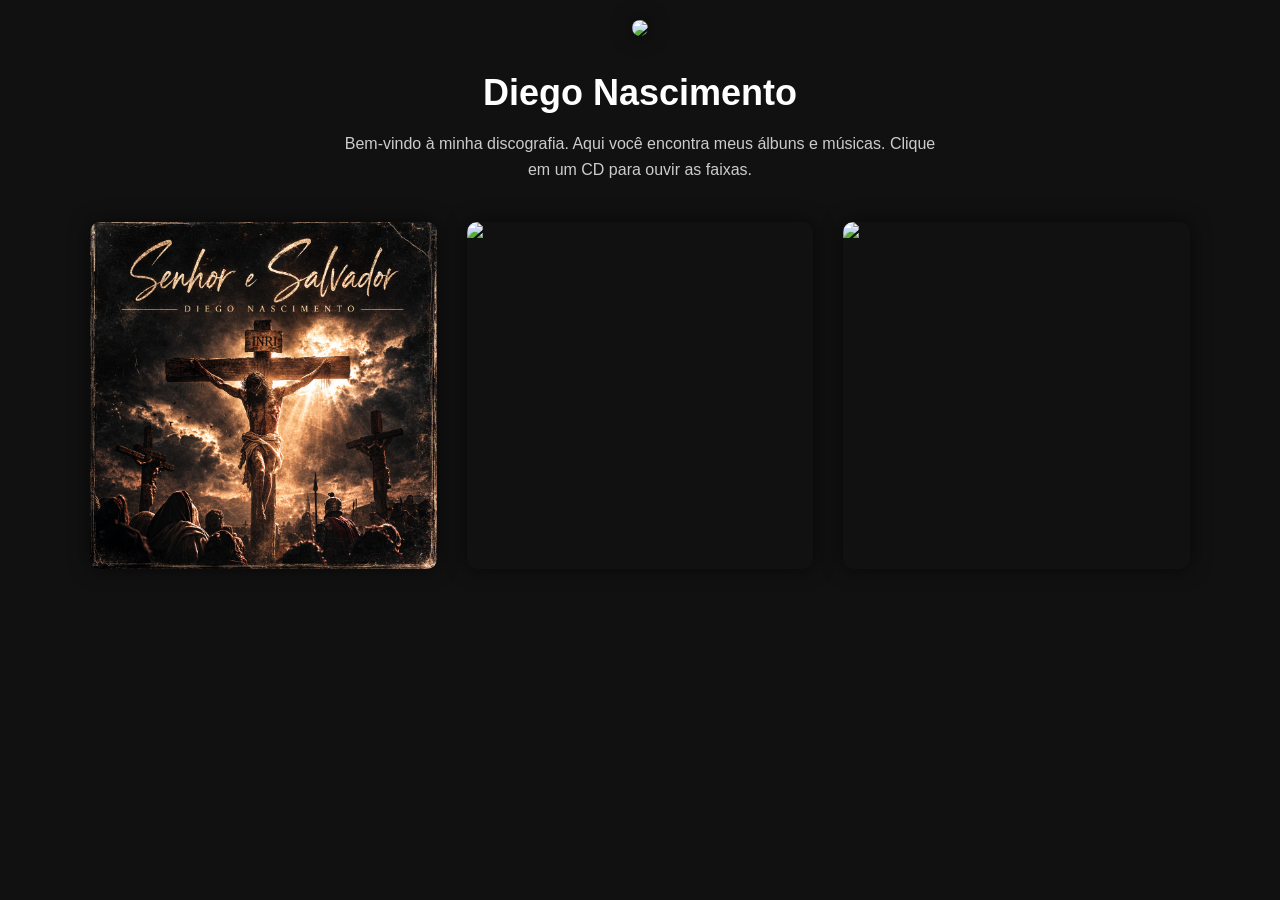
==== index.html @ 5d787673 "add capa 1" ====
<!DOCTYPE html>
<html lang="pt-BR">

<head>
<meta charset="UTF-8">
<title>Discografia - Diego Nascimento</title>
<meta name="viewport" content="width=device-width, initial-scale=1.0">
<link rel="stylesheet" href="css/style.css">
</head>

<body>

<header>

<img src="img/artista.jpg" class="foto">

<h1>Diego Nascimento</h1>

<p>
Bem-vindo à minha discografia. Aqui você encontra meus álbuns e músicas.
Clique em um CD para ouvir as faixas.
</p>

</header>

<section class="discografia">

<a href="albuns/cd1.html" class="album">

<img src="img/cd1.png">

<div class="info">

<h3>Álbum Senhor e Salvador</h3>
<p>2007 • 10 músicas</p>
<span class="play">▶ Ouvir</span>

</div>

</a>


<a href="albuns/cd2.html" class="album">

<img src="img/cd2.jpg">

<div class="info">

<h3>Álbum 2</h3>
<p>2023 • 10 músicas</p>
<span class="play">▶ Ouvir</span>

</div>

</a>


<a href="albuns/cd3.html" class="album">

<img src="img/cd3.jpg">

<div class="info">

<h3>Álbum 3</h3>
<p>2022 • 10 músicas</p>
<span class="play">▶ Ouvir</span>

</div>

</a>

<!-- repetir para os outros CDs -->

</section>

</body>
</html>
---- css/style.css ----
/* RESET */

*{
margin:0;
padding:0;
box-sizing:border-box;
}

/* BODY */

body{
font-family:Arial, Helvetica, sans-serif;
background:#111;
color:white;
text-align:center;
padding:20px;
line-height:1.6;
}

/* HEADER */

header{
max-width:800px;
margin:auto;
margin-bottom:40px;
}

/* FOTO DO ARTISTA */

.foto{
width:180px;
border-radius:50%;
margin-bottom:20px;
box-shadow:0 0 20px rgba(0,0,0,0.7);
}

/* TÍTULO */

h1{
font-size:36px;
margin-bottom:10px;
}

/* TEXTO */

header p{
color:#ccc;
font-size:16px;
max-width:600px;
margin:auto;
}

/* GRID DA DISCOGRAFIA */

.discografia{
display:grid;
grid-template-columns:repeat(auto-fit,minmax(200px,1fr));
gap:30px;
max-width:1100px;
margin:auto;
margin-top:40px;
}

/* CARD DO ÁLBUM */

.album{
position:relative;
display:block;
overflow:hidden;
border-radius:10px;
box-shadow:0 0 20px rgba(0,0,0,0.6);
}

/* IMAGEM DO CD */

.album img{
width:100%;
display:block;
transition:0.4s;
}

/* OVERLAY */

.info{
position:absolute;
bottom:0;
left:0;
width:100%;
height:100%;
background:linear-gradient(transparent,rgba(0,0,0,0.9));
color:white;

display:flex;
flex-direction:column;
justify-content:flex-end;
align-items:center;

padding:20px;

opacity:0;
transition:0.4s;
}

/* TEXTO DO ÁLBUM */

.info h3{
font-size:20px;
margin-bottom:5px;
}

.info p{
font-size:14px;
color:#ccc;
margin-bottom:10px;
}

/* BOTÃO PLAY */

.play{
background:#1db954;
padding:8px 14px;
border-radius:20px;
font-size:14px;
}

/* EFEITOS HOVER */

.album:hover img{
transform:scale(1.1);
}

.album:hover .info{
opacity:1;
}

/* PÁGINA DO ÁLBUM */

#titulo-album{
font-size:32px;
margin-bottom:10px;
}

#descricao-album{
max-width:700px;
margin:auto;
margin-bottom:25px;
color:#ccc;
font-size:16px;
}

/* CAPA GRANDE */

.capa-grande{
width:320px;
max-width:90%;
border-radius:10px;
box-shadow:0 0 20px rgba(0,0,0,0.8);
margin:20px auto;
display:block;
}

/* PLAYER */

#musica-atual{
font-size:20px;
margin-top:15px;
}

#descricao-musica{
max-width:600px;
margin:10px auto 20px auto;
color:#bbb;
font-size:15px;
}

/* CONTROLES */

.controles{
display:flex;
justify-content:center;
gap:15px;
flex-wrap:wrap;
margin-bottom:30px;
}

/* BOTÕES */

button{
padding:10px 20px;
font-size:16px;
border:none;
border-radius:6px;
cursor:pointer;
background:#444;
color:white;
transition:0.3s;
}

button:hover{
background:#666;
transform:scale(1.05);
}

/* LISTA DE MÚSICAS */

#lista-musicas{
list-style:decimal;
text-align:left;
max-width:500px;
margin:30px auto;
padding-left:20px;
}

#lista-musicas li{
padding:8px;
cursor:pointer;
border-bottom:1px solid #333;
transition:0.3s;
}

#lista-musicas li:hover{
background:#222;
padding-left:12px;
}

/* PLAYER AUDIO */

audio{
width:100%;
max-width:500px;
margin:20px auto;
display:block;
}

/* ========================= */
/* RESPONSIVIDADE */
/* ========================= */

/* TABLET */

@media (max-width:900px){

h1{
font-size:30px;
}

.discografia{
grid-template-columns:repeat(auto-fit,minmax(160px,1fr));
}

}

/* CELULAR */

@media (max-width:600px){

body{
padding:15px;
}

h1{
font-size:26px;
}

header p{
font-size:15px;
padding:0 10px;
}

/* CAPAS */

.discografia{
grid-template-columns:repeat(2,1fr);
gap:20px;
}

.info h3{
font-size:16px;
}

/* PLAYER */

.capa-grande{
width:220px;
}

#musica-atual{
font-size:18px;
}

#descricao-musica{
font-size:14px;
padding:0 10px;
}

/* BOTÕES */

button{
font-size:14px;
padding:8px 14px;
}

}

/* CELULAR PEQUENO */

@media (max-width:400px){

.controles{
flex-direction:column;
align-items:center;
}

button{
width:100%;
max-width:250px;
}

}
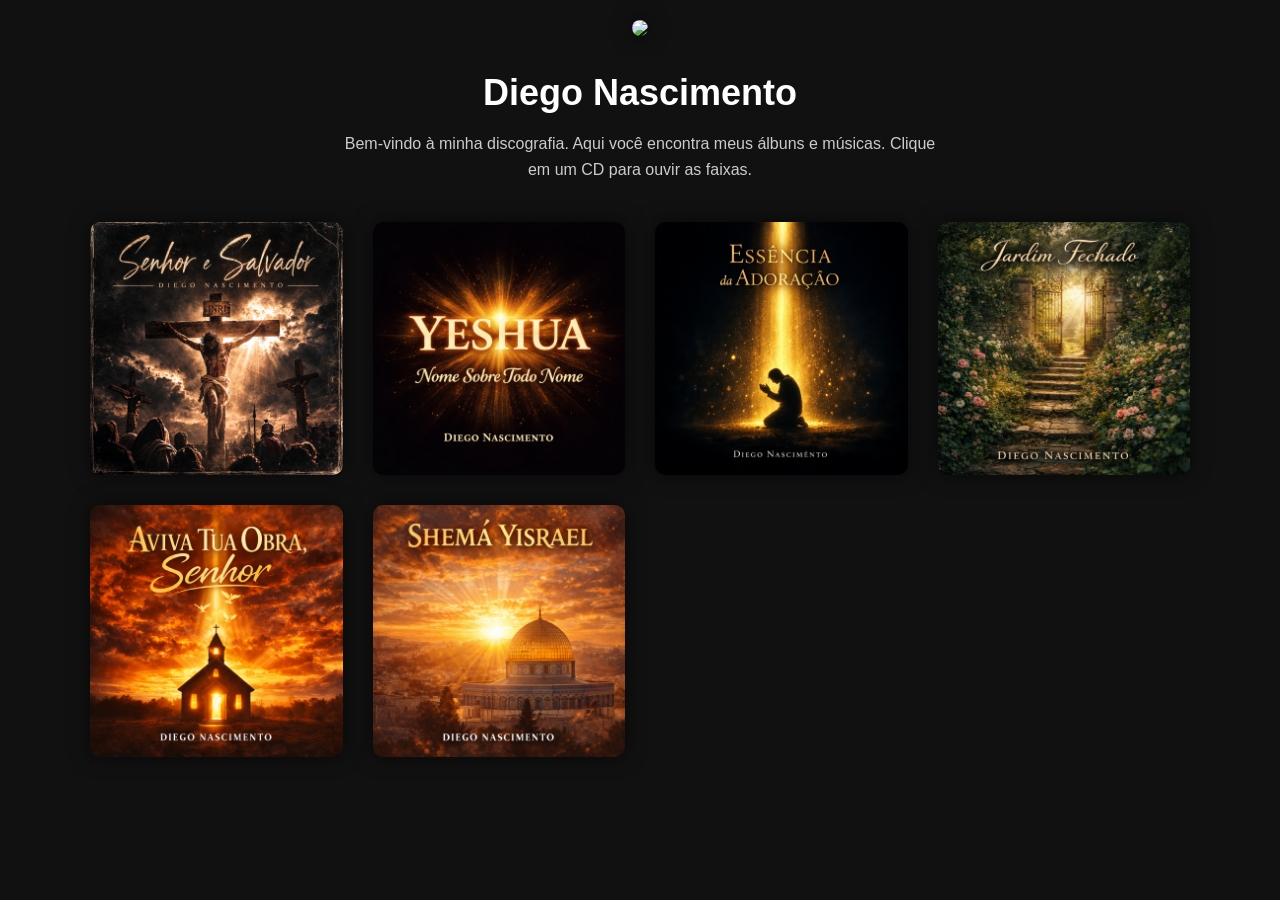
==== commit 9e2f204c: "add more images" ====
--- a/index.html
+++ b/index.html
@@ -26,47 +26,59 @@
 <section class="discografia">
 
 <a href="albuns/cd1.html" class="album">
-
 <img src="img/cd1.png">
-
 <div class="info">
-
 <h3>Álbum Senhor e Salvador</h3>
 <p>2007 • 10 músicas</p>
 <span class="play">▶ Ouvir</span>
-
 </div>
-
 </a>
 
 
 <a href="albuns/cd2.html" class="album">
-
-<img src="img/cd2.jpg">
-
+<img src="img/cd2.png">
 <div class="info">
-
-<h3>Álbum 2</h3>
-<p>2023 • 10 músicas</p>
+<h3>Nome Sobre Todo Nome</h3>
+<p>2010 • 10 músicas</p>
 <span class="play">▶ Ouvir</span>
-
 </div>
-
 </a>
 
 
 <a href="albuns/cd3.html" class="album">
+<img src="img/cd3.png">
+<div class="info">
+<h3>Essência da Adoração</h3>
+<p>2012 • 10 músicas</p>
+<span class="play">▶ Ouvir</span>
+</div>
+</a>
 
-<img src="img/cd3.jpg">
+<a href="albuns/cd4.html" class="album">
+<img src="img/cd4.png">
+<div class="info">
+<h3>Jardim Fechado</h3>
+<p>2013 • 10 músicas</p>
+<span class="play">▶ Ouvir</span>
+</div>
+</a>
 
+<a href="albuns/cd5.html" class="album">
+<img src="img/cd5.png">
 <div class="info">
+<h3>Aviva Tua Obra, Senhor</h3>
+<p>2014 • 10 músicas</p>
+<span class="play">▶ Ouvir</span>
+</div>
+</a>
 
-<h3>Álbum 3</h3>
-<p>2022 • 10 músicas</p>
+<a href="albuns/cd6.html" class="album">
+<img src="img/cd6.png">
+<div class="info">
+<h3>Shemá Yisrael</h3>
+<p>2015 • 10 músicas</p>
 <span class="play">▶ Ouvir</span>
-
 </div>
-
 </a>
 
 <!-- repetir para os outros CDs -->
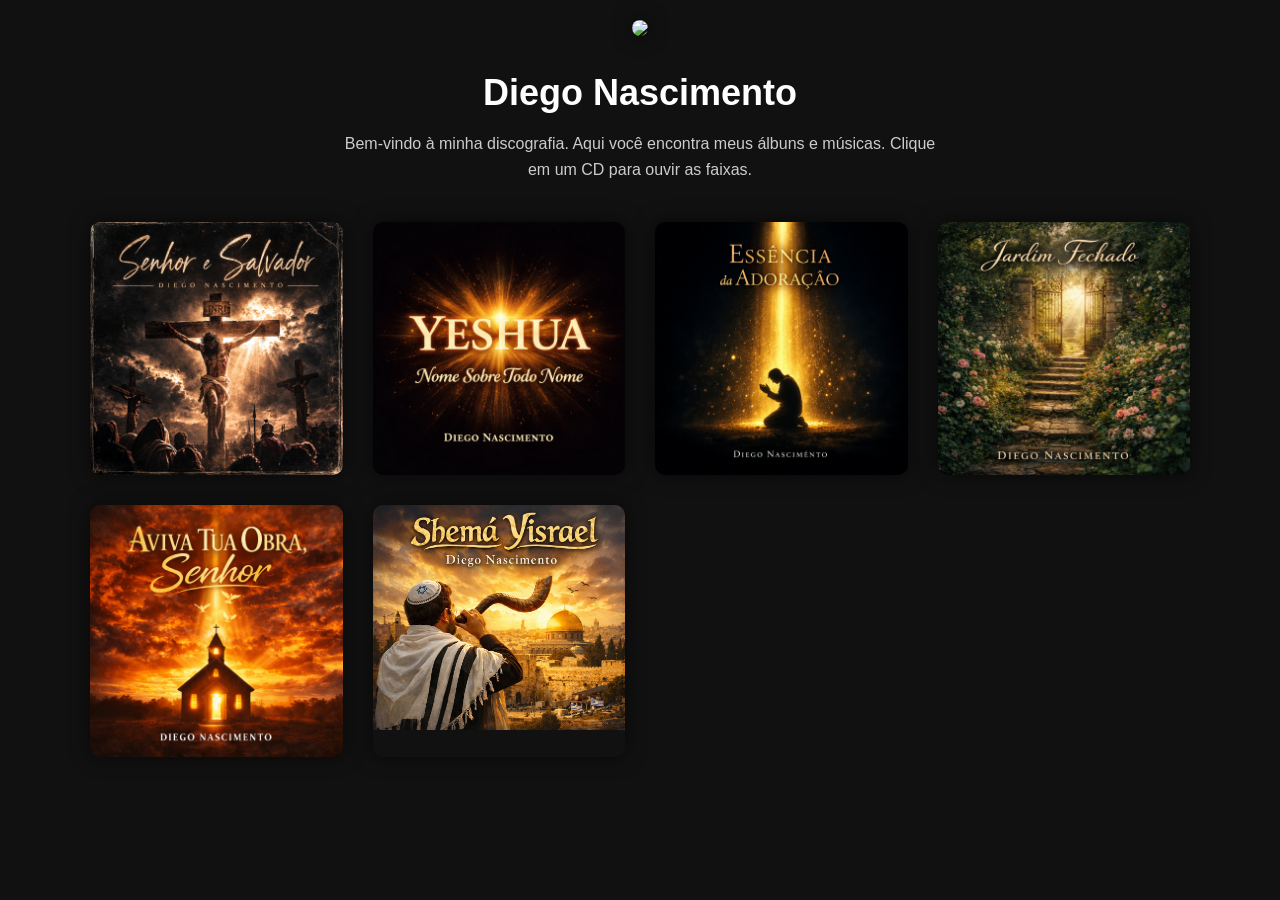
==== commit ae6015bb: "add images" ====
--- a/index.html
+++ b/index.html
@@ -73,7 +73,7 @@
 </a>
 
 <a href="albuns/cd6.html" class="album">
-<img src="img/cd6.png">
+<img src="img/cd6.jpeg">
 <div class="info">
 <h3>Shemá Yisrael</h3>
 <p>2015 • 10 músicas</p>
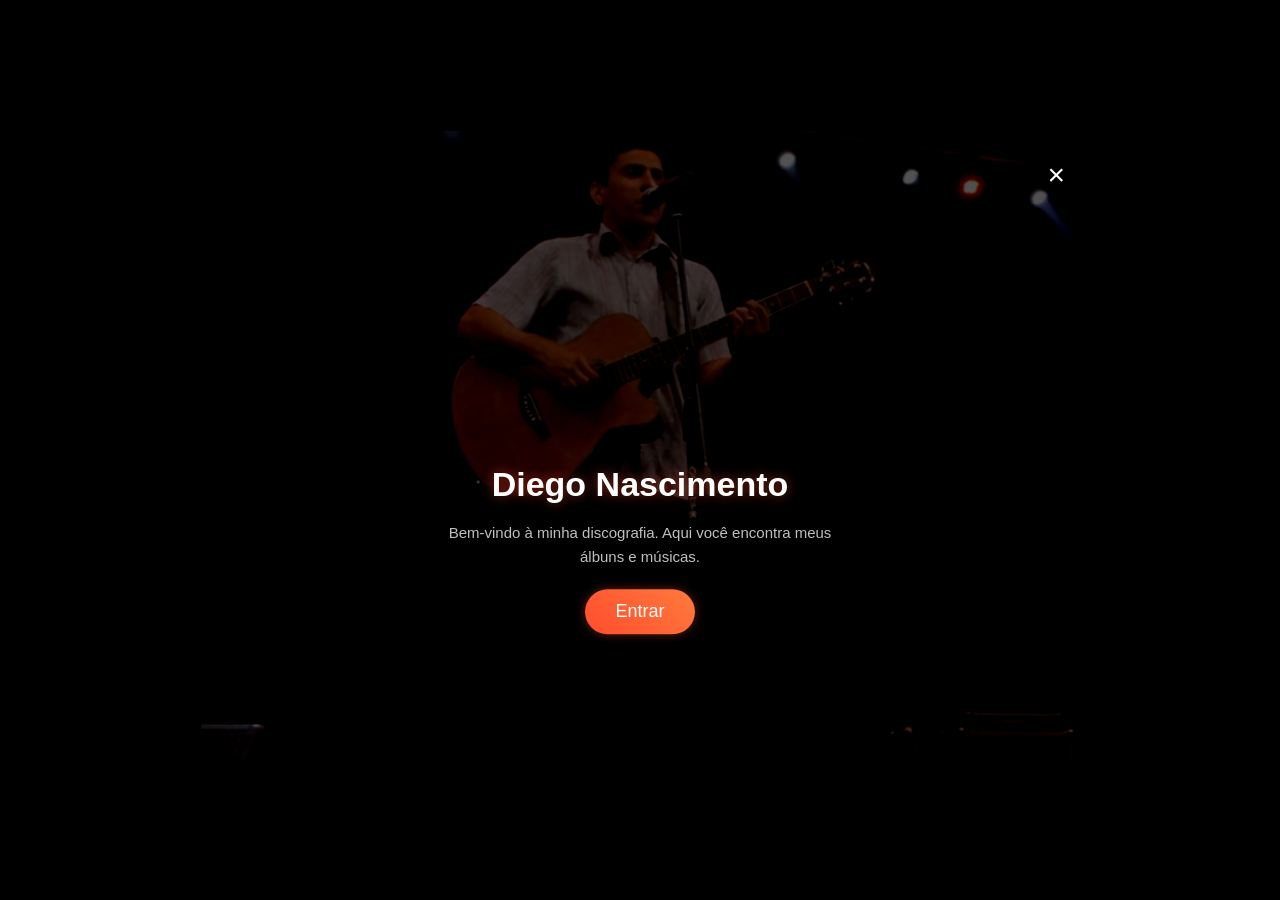
==== commit ba633682: "add álbum 3" ====
--- a/index.html
+++ b/index.html
@@ -10,19 +10,30 @@
 
 <body>
 
-<header>
+<div class="popup" id="popup">
+    <div class="popup-content">
 
-<img src="img/artista.jpg" class="foto">
+        <span class="fechar" onclick="fecharPopup()">×</span>
 
-<h1>Diego Nascimento</h1>
+        <!-- IMAGEM DE FUNDO -->
+        <img src="img/artist.jpeg" class="foto-bg">
 
-<p>
-Bem-vindo à minha discografia. Aqui você encontra meus álbuns e músicas.
-Clique em um CD para ouvir as faixas.
-</p>
+        <!-- CONTEÚDO SOBRE A IMAGEM -->
+        <div class="overlay">
+            <h1>Diego Nascimento</h1>
 
-</header>
+            <p>
+            Bem-vindo à minha discografia. Aqui você encontra meus álbuns e músicas.
+           
+            </p>
 
+            <button onclick="fecharPopup()">Entrar</button>
+        </div>
+
+    </div>
+</div>
+
+<!-- DISCOS -->
 <section class="discografia">
 
 <a href="albuns/cd1.html" class="album">
@@ -34,7 +45,6 @@
 </div>
 </a>
 
-
 <a href="albuns/cd2.html" class="album">
 <img src="img/cd2.png">
 <div class="info">
@@ -43,7 +53,6 @@
 <span class="play">▶ Ouvir</span>
 </div>
 </a>
-
 
 <a href="albuns/cd3.html" class="album">
 <img src="img/cd3.png">
@@ -81,9 +90,9 @@
 </div>
 </a>
 
-<!-- repetir para os outros CDs -->
+</section>
 
-</section>
+<script src="js/script.js"></script>
 
 </body>
 </html>
--- a/css/style.css
+++ b/css/style.css
@@ -1,57 +1,156 @@
+/* ========================= */
 /* RESET */
-
+/* ========================= */
 *{
 margin:0;
 padding:0;
 box-sizing:border-box;
 }
 
-/* BODY */
-
+/* ========================= */
+/* VARIÁVEIS (PALETA) */
+/* ========================= */
+:root{
+--bg-main:#000;
+--bg-secondary:#111;
+--accent:#ff4d2d;
+--accent-soft:#ff7a3d;
+--text-main:#f5f5f5;
+--text-secondary:#bfbfbf;
+--wood:#a86b32;
+}
+
+/* ========================= */
+/* BODY (PRETO REAL) */
+/* ========================= */
 body{
-font-family:Arial, Helvetica, sans-serif;
-background:#111;
-color:white;
+font-family:'Segoe UI', Arial, sans-serif;
+background:#000;
+color:var(--text-main);
 text-align:center;
 padding:20px;
 line-height:1.6;
-}
-
-/* HEADER */
-
-header{
-max-width:800px;
-margin:auto;
-margin-bottom:40px;
-}
-
-/* FOTO DO ARTISTA */
-
-.foto{
-width:180px;
-border-radius:50%;
+overflow-x:hidden;
+}
+
+/* ========================= */
+/* LUZ DE PALCO (SUTIL) */
+/* ========================= */
+body::before{
+content:"";
+position:fixed;
+top:0;
+left:0;
+width:100%;
+height:100%;
+background:
+radial-gradient(circle at 20% 10%, rgba(255,77,45,0.12), transparent 40%),
+radial-gradient(circle at 80% 15%, rgba(255,122,61,0.08), transparent 40%),
+radial-gradient(circle at 50% 90%, rgba(168,107,50,0.06), transparent 50%);
+z-index:-1;
+pointer-events:none;
+}
+
+/* ========================= */
+/* POPUP */
+/* ========================= */
+.popup{
+position:fixed;
+top:0;
+left:0;
+width:100%;
+height:100%;
+background:#000;
+display:flex;
+justify-content:center;
+align-items:center;
+z-index:999;
+}
+
+.popup-content{
+position:relative;
+width:90%;
+max-width:900px;
+border-radius:12px;
+overflow:hidden;
+}
+
+/* IMAGEM */
+.foto-bg{
+width:100%;
+height:70vh;
+object-fit:cover;
+filter:brightness(0.35) contrast(1.2);
+}
+
+/* OVERLAY */
+.overlay{
+position:absolute;
+top:65%;
+left:50%;
+transform:translate(-50%,-50%);
+text-align:center;
+color:#fff;
+max-width:600px;
+padding:20px;
+animation:fadeUp 1s ease forwards;
+}
+
+@keyframes fadeUp{
+from{opacity:0;transform:translate(-50%,-20%);}
+to{opacity:1;transform:translate(-50%,-50%);}
+}
+
+.overlay h1{
+font-size:34px;
+margin-bottom:10px;
+text-shadow:0 0 12px rgba(255,77,45,0.5);
+}
+
+.overlay p{
+font-size:15px;
+color:var(--text-secondary);
 margin-bottom:20px;
-box-shadow:0 0 20px rgba(0,0,0,0.7);
-}
-
-/* TÍTULO */
-
-h1{
-font-size:36px;
-margin-bottom:10px;
-}
-
-/* TEXTO */
-
-header p{
-color:#ccc;
-font-size:16px;
-max-width:600px;
-margin:auto;
-}
-
-/* GRID DA DISCOGRAFIA */
-
+}
+
+/* BOTÃO PRINCIPAL */
+.overlay button{
+background:linear-gradient(45deg,var(--accent),var(--accent-soft));
+border:none;
+padding:12px 30px;
+font-size:18px;
+border-radius:30px;
+cursor:pointer;
+color:#fff;
+transition:0.3s;
+box-shadow:0 0 10px rgba(255,77,45,0.4);
+}
+
+.overlay button:hover{
+transform:scale(1.08);
+box-shadow:0 0 18px rgba(255,77,45,0.7);
+}
+
+/* FECHAR */
+.fechar{
+position:absolute;
+top:20px;
+right:25px;
+font-size:30px;
+color:#fff;
+cursor:pointer;
+z-index:2;
+transition:0.3s;
+}
+
+.fechar:hover{
+color:var(--accent);
+transform:scale(1.2);
+}
+
+/* ========================= */
+/* DISCOGRAFIA */
+/* ========================= */
 .discografia{
 display:grid;
 grid-template-columns:repeat(auto-fit,minmax(200px,1fr));
@@ -61,120 +160,90 @@
 margin-top:40px;
 }
 
-/* CARD DO ÁLBUM */
-
+/* CARD */
 .album{
 position:relative;
 display:block;
 overflow:hidden;
-border-radius:10px;
-box-shadow:0 0 20px rgba(0,0,0,0.6);
-}
-
-/* IMAGEM DO CD */
-
+border-radius:12px;
+background:#0a0a0a;
+box-shadow:0 0 20px rgba(0,0,0,0.8);
+transition:0.4s;
+}
+
+.album:hover{
+transform:translateY(-6px);
+box-shadow:0 0 25px rgba(255,77,45,0.2);
+}
+
+/* IMG */
 .album img{
 width:100%;
-display:block;
-transition:0.4s;
-}
-
-/* OVERLAY */
-
+transition:0.5s;
+}
+
+.album:hover img{
+transform:scale(1.1);
+filter:brightness(1.1);
+}
+
+/* OVERLAY CARD */
 .info{
 position:absolute;
 bottom:0;
 left:0;
 width:100%;
 height:100%;
-background:linear-gradient(transparent,rgba(0,0,0,0.9));
-color:white;
-
+background:linear-gradient(transparent, rgba(0,0,0,0.95));
 display:flex;
 flex-direction:column;
 justify-content:flex-end;
 align-items:center;
-
 padding:20px;
-
 opacity:0;
 transition:0.4s;
 }
 
-/* TEXTO DO ÁLBUM */
+.album:hover .info{
+opacity:1;
+}
 
 .info h3{
 font-size:20px;
 margin-bottom:5px;
+text-shadow:0 0 8px rgba(255,77,45,0.5);
 }
 
 .info p{
 font-size:14px;
-color:#ccc;
+color:var(--text-secondary);
 margin-bottom:10px;
 }
 
-/* BOTÃO PLAY */
-
+/* PLAY */
 .play{
-background:#1db954;
-padding:8px 14px;
+background:var(--accent);
+padding:8px 16px;
 border-radius:20px;
-font-size:14px;
-}
-
-/* EFEITOS HOVER */
-
-.album:hover img{
-transform:scale(1.1);
-}
-
-.album:hover .info{
-opacity:1;
-}
-
-/* PÁGINA DO ÁLBUM */
-
-#titulo-album{
-font-size:32px;
-margin-bottom:10px;
-}
-
-#descricao-album{
-max-width:700px;
-margin:auto;
-margin-bottom:25px;
-color:#ccc;
-font-size:16px;
-}
-
-/* CAPA GRANDE */
-
-.capa-grande{
-width:320px;
-max-width:90%;
-border-radius:10px;
-box-shadow:0 0 20px rgba(0,0,0,0.8);
-margin:20px auto;
-display:block;
-}
-
+box-shadow:0 0 8px rgba(255,77,45,0.5);
+}
+
+/* ========================= */
 /* PLAYER */
-
+/* ========================= */
 #musica-atual{
 font-size:20px;
 margin-top:15px;
+text-shadow:0 0 8px rgba(255,77,45,0.4);
 }
 
 #descricao-musica{
 max-width:600px;
 margin:10px auto 20px auto;
-color:#bbb;
-font-size:15px;
+color:var(--text-secondary);
 }
 
 /* CONTROLES */
-
 .controles{
 display:flex;
 justify-content:center;
@@ -184,25 +253,26 @@
 }
 
 /* BOTÕES */
-
 button{
 padding:10px 20px;
 font-size:16px;
 border:none;
-border-radius:6px;
+border-radius:8px;
 cursor:pointer;
-background:#444;
-color:white;
+background:#111;
+color:#fff;
 transition:0.3s;
 }
 
 button:hover{
-background:#666;
+background:#1a1a1a;
 transform:scale(1.05);
-}
-
-/* LISTA DE MÚSICAS */
-
+box-shadow:0 0 8px rgba(255,77,45,0.3);
+}
+
+/* ========================= */
+/* LISTA */
+/* ========================= */
 #lista-musicas{
 list-style:decimal;
 text-align:left;
@@ -212,108 +282,48 @@
 }
 
 #lista-musicas li{
-padding:8px;
+padding:10px;
 cursor:pointer;
-border-bottom:1px solid #333;
+border-bottom:1px solid #222;
 transition:0.3s;
 }
 
 #lista-musicas li:hover{
-background:#222;
-padding-left:12px;
-}
-
-/* PLAYER AUDIO */
-
+background:#111;
+padding-left:15px;
+color:var(--accent);
+}
+
+/* ========================= */
+/* AUDIO */
+/* ========================= */
 audio{
 width:100%;
 max-width:500px;
 margin:20px auto;
 display:block;
-}
-
-/* ========================= */
-/* RESPONSIVIDADE */
-/* ========================= */
-
-/* TABLET */
-
-@media (max-width:900px){
-
-h1{
-font-size:30px;
-}
-
-.discografia{
-grid-template-columns:repeat(auto-fit,minmax(160px,1fr));
-}
-
-}
-
-/* CELULAR */
-
+filter:brightness(1.2);
+}
+
+/* ========================= */
+/* RESPONSIVO */
+/* ========================= */
 @media (max-width:600px){
 
-body{
-padding:15px;
-}
-
-h1{
-font-size:26px;
-}
-
-header p{
-font-size:15px;
-padding:0 10px;
-}
-
-/* CAPAS */
+.overlay h1{
+font-size:28px;
+}
 
 .discografia{
 grid-template-columns:repeat(2,1fr);
-gap:20px;
-}
-
-.info h3{
-font-size:16px;
-}
-
-/* PLAYER */
+}
 
 .capa-grande{
 width:220px;
 }
-
-#musica-atual{
-font-size:18px;
-}
-
-#descricao-musica{
-font-size:14px;
-padding:0 10px;
-}
-
-/* BOTÕES */
 
 button{
 font-size:14px;
 padding:8px 14px;
 }
-
-}
-
-/* CELULAR PEQUENO */
-
-@media (max-width:400px){
-
-.controles{
-flex-direction:column;
-align-items:center;
-}
-
-button{
-width:100%;
-max-width:250px;
-}
-
 }
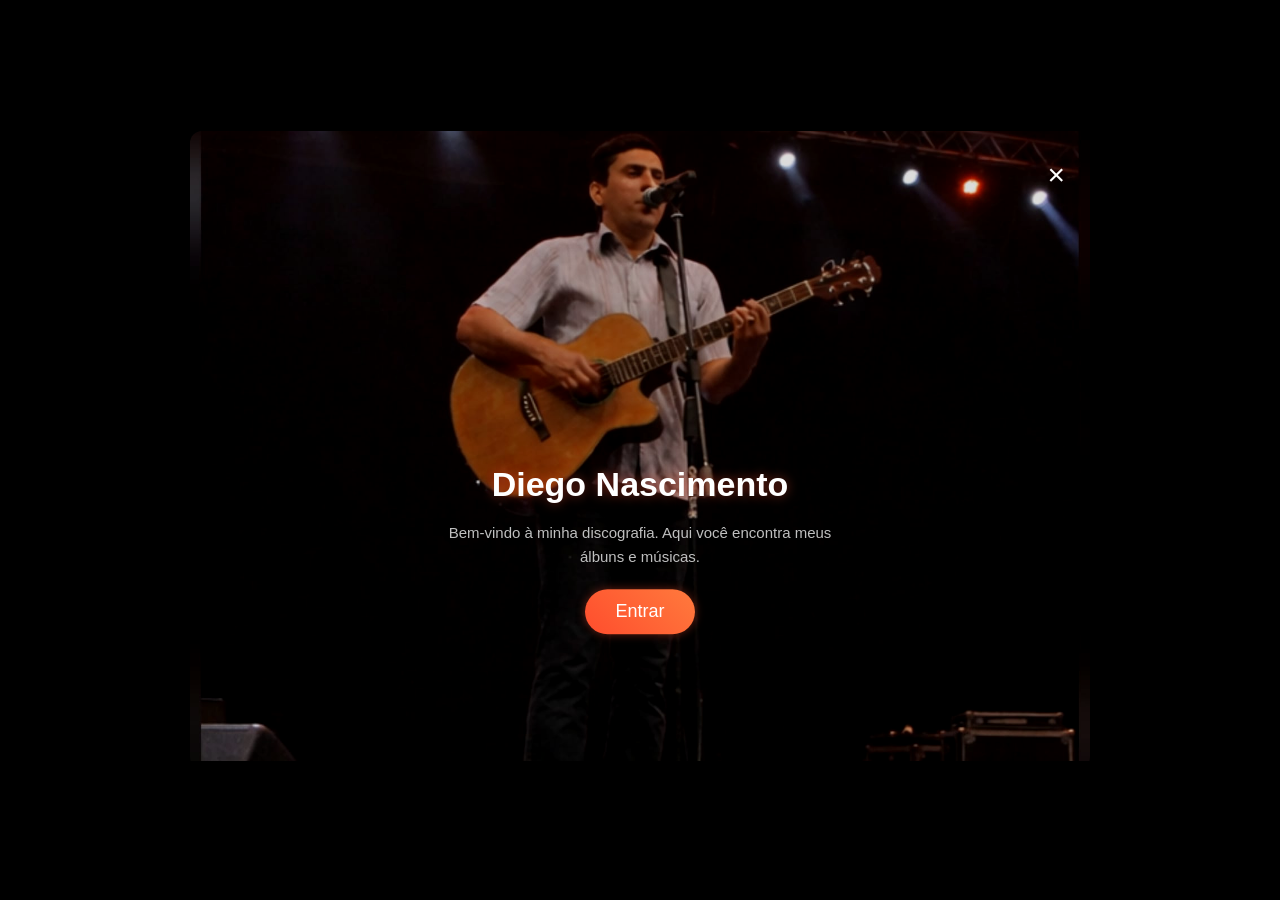
==== commit 067cdfe3: "add cd7" ====
--- a/index.html
+++ b/index.html
@@ -90,6 +90,15 @@
 </div>
 </a>
 
+<a href="albuns/cd7.html" class="album">
+<img src="img/cd7.png">
+<div class="info">
+<h3>"Yeshua" - Ao vivo</h3>
+<p>2016 • 10 músicas</p>
+<span class="play">▶ Ouvir</span>
+</div>
+</a>
+
 </section>
 
 <script src="js/script.js"></script>
--- a/css/style.css
+++ b/css/style.css
@@ -80,7 +80,7 @@
 width:100%;
 height:70vh;
 object-fit:cover;
-filter:brightness(0.35) contrast(1.2);
+filter:brightness(0.85) contrast(1.05);
 }
 
 /* OVERLAY */
